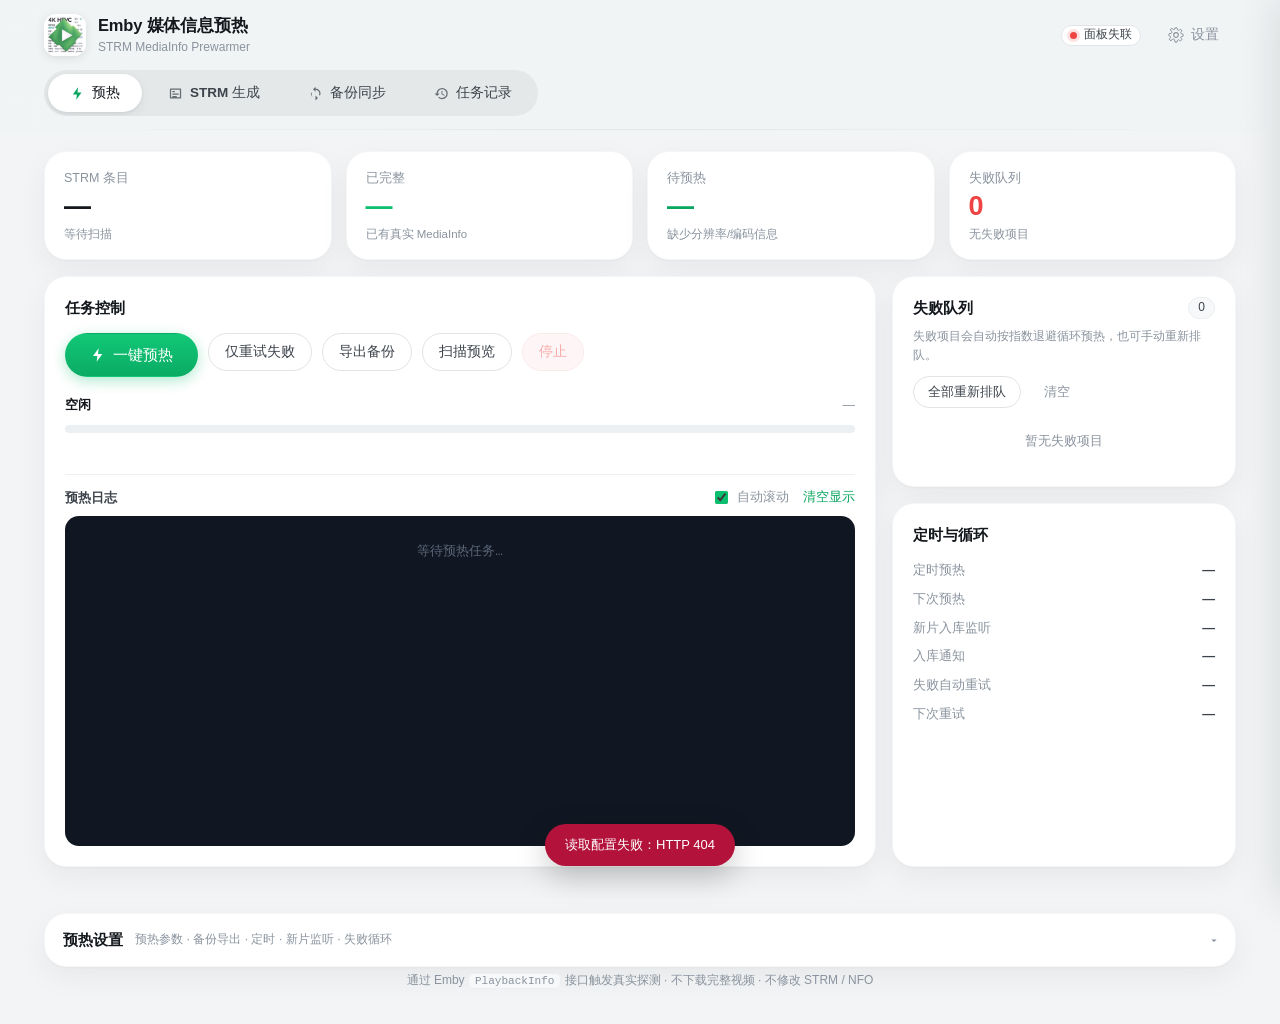
==== fpk/embyprewarm/app/prewarmer/web/index.html @ 79826093 "feat: STRM 生成按目录独立管理 v1.8.0 - 每个网盘目录一个独立任务：单独启用/停用、单独定时（支持一天多个时刻）、   单独手动生成，任务卡片式管理（新增/编辑/删除即时保存） - " ====
<!DOCTYPE html>
<html lang="zh-CN">
<head>
<meta charset="utf-8">
<meta name="viewport" content="width=device-width, initial-scale=1">
<title>Emby 媒体信息预热</title>
<link rel="icon" type="image/png" href="logo.png">
<link rel="stylesheet" href="style.css">
</head>
<body>

<header class="topbar">
  <div class="wrap topbar-inner">
    <div class="brand">
      <div class="logo"><img src="logo.png" alt="logo" draggable="false"></div>
      <div class="brand-text">
        <h1>Emby 媒体信息预热</h1>
        <p>STRM MediaInfo Prewarmer</p>
      </div>
    </div>
    <div class="top-actions">
      <span class="pill" id="pillConn"><i class="dot"></i><span id="connText">检测中</span></span>
      <button class="btn ghost icon-setting" id="btnOpenSettings" title="设置">
        <svg viewBox="0 0 24 24" class="ic"><path d="M12 15.5a3.5 3.5 0 100-7 3.5 3.5 0 000 7z" stroke="currentColor" stroke-width="1.7" fill="none"/><path d="M19.4 15a1.7 1.7 0 00.3 1.9l.1.1a2 2 0 11-2.8 2.8l-.1-.1a1.7 1.7 0 00-2.9 1.2V21a2 2 0 11-4 0v-.1A1.7 1.7 0 006 19.4l-.1.1a2 2 0 11-2.8-2.8l.1-.1A1.7 1.7 0 003 13.7H3a2 2 0 110-4h.1A1.7 1.7 0 004.6 6l-.1-.1a2 2 0 112.8-2.8l.1.1A1.7 1.7 0 0010 3.4V3a2 2 0 114 0v.1A1.7 1.7 0 0016.9 4.6l.1-.1a2 2 0 112.8 2.8l-.1.1a1.7 1.7 0 001.2 2.9H21a2 2 0 110 4h-.1a1.7 1.7 0 00-1.5 1z" stroke="currentColor" stroke-width="1.5" fill="none"/></svg>
        <span class="setting-text">设置</span>
      </button>
    </div>
  </div>
  <div class="wrap">
    <nav class="nav-tabs" id="navTabs">
      <a class="nav-tab active" data-page="prewarm" href="#prewarm">
        <svg viewBox="0 0 24 24" class="ic"><path d="M13 2L4.5 13.5H11l-1 8.5 8.5-11.5H12l1-8.5z" fill="currentColor"/></svg>
        预热
      </a>
      <a class="nav-tab" data-page="strm" href="#strm">
        <svg viewBox="0 0 24 24" class="ic"><path d="M4 4h16a1 1 0 011 1v14a1 1 0 01-1 1H4a1 1 0 01-1-1V5a1 1 0 011-1zm1 2v12h14V6H5zm2 2h4v2H7V8zm0 4h10v2H7v-2zm0 4h7v2H7v-2z" fill="currentColor"/></svg>
        STRM 生成
      </a>
      <a class="nav-tab" data-page="sync" href="#sync">
        <svg viewBox="0 0 24 24" class="ic"><path d="M12 4V1L8 5l4 4V6a6 6 0 015.7 7.9l1.5 1.5A8 8 0 0012 4zm0 15.9a6 6 0 01-5.7-7.9L4.8 10.5A8 8 0 0012 20v3l4-4-4-4v2.9z" fill="currentColor"/></svg>
        备份同步
      </a>
      <a class="nav-tab" data-page="history" href="#history">
        <svg viewBox="0 0 24 24" class="ic"><path d="M13 3a9 9 0 00-9 9H1l3.9 3.9L9 12H6a7 7 0 117 7 6.9 6.9 0 01-4.9-2l-1.4 1.4A8.9 8.9 0 0013 21a9 9 0 000-18zm-1 5v5l4.3 2.5.7-1.2-3.5-2.1V8H12z" fill="currentColor"/></svg>
        任务记录
        <span class="nav-badge" id="navFailBadge" hidden></span>
      </a>
    </nav>
  </div>
</header>

<main class="wrap">

  <!-- ============================================= 预热 -->
  <section class="page active" id="page-prewarm">
    <section class="stats">
      <div class="card stat">
        <span class="stat-label">STRM 条目</span>
        <strong class="stat-value" id="stTotal">—</strong>
        <span class="stat-hint" id="stTotalHint">等待扫描</span>
      </div>
      <div class="card stat">
        <span class="stat-label">已完整</span>
        <strong class="stat-value ok" id="stComplete">—</strong>
        <span class="stat-hint">已有真实 MediaInfo</span>
      </div>
      <div class="card stat">
        <span class="stat-label">待预热</span>
        <strong class="stat-value accent" id="stPending">—</strong>
        <span class="stat-hint">缺少分辨率/编码信息</span>
      </div>
      <div class="card stat">
        <span class="stat-label">失败队列</span>
        <strong class="stat-value danger" id="stFailed">0</strong>
        <span class="stat-hint" id="stFailedHint">无失败项目</span>
      </div>
    </section>

    <section class="layout">
      <div class="card panel main-panel">
        <div class="panel-head">
          <h2>任务控制</h2>
          <span class="muted" id="lastRunText"></span>
        </div>
        <div class="actions">
          <button class="btn primary lg" id="btnRun">
            <svg viewBox="0 0 24 24" class="ic"><path d="M13 2L4.5 13.5H11l-1 8.5 8.5-11.5H12l1-8.5z" fill="currentColor"/></svg>
            一键预热
          </button>
          <button class="btn" id="btnRetryFailed">仅重试失败</button>
          <button class="btn" id="btnExport" title="为已有 MediaInfo 但缺少 json 的条目补导出备份">导出备份</button>
          <button class="btn" id="btnScan">扫描预览</button>
          <button class="btn danger" id="btnStop" disabled>停止</button>
        </div>
        <div class="progress-block">
          <div class="progress-head">
            <span id="phaseText" class="phase">空闲</span>
            <span id="counterText" class="muted">—</span>
          </div>
          <div class="progress"><div class="progress-bar" id="progressBar"></div></div>
          <div class="progress-foot">
            <span class="muted" id="elapsedText"></span>
            <span class="muted" id="activeText"></span>
          </div>
        </div>
        <div class="live">
          <div class="live-head">
            <h3>预热日志</h3>
            <div class="live-tools">
              <label class="chk"><input type="checkbox" id="autoScroll" checked><span>自动滚动</span></label>
              <button class="link" id="btnClearLog">清空显示</button>
            </div>
          </div>
          <div class="log" id="log"></div>
        </div>
      </div>

      <aside class="side">
        <div class="card panel">
          <div class="panel-head">
            <h2>失败队列</h2>
            <span class="badge" id="failBadge">0</span>
          </div>
          <p class="panel-tip">失败项目会自动按指数退避循环预热，也可手动重新排队。</p>
          <div class="mini-actions">
            <button class="btn sm" id="btnRequeueAll">全部重新排队</button>
            <button class="btn sm ghost" id="btnClearFailures">清空</button>
          </div>
          <ul class="fail-list" id="failList">
            <li class="empty">暂无失败项目</li>
          </ul>
        </div>

        <div class="card panel">
          <div class="panel-head"><h2>定时与循环</h2></div>
          <ul class="kv">
            <li><span>定时预热</span><b id="kvSchedEnabled">—</b></li>
            <li><span>下次预热</span><b id="kvNextRun">—</b></li>
            <li><span>新片入库监听</span><b id="kvWatch">—</b></li>
            <li><span>入库通知</span><b id="kvHook">—</b></li>
            <li><span>失败自动重试</span><b id="kvRetryEnabled">—</b></li>
            <li><span>下次重试</span><b id="kvNextRetry">—</b></li>
          </ul>
        </div>
      </aside>
    </section>

    <!-- 预热设置（折叠面板） -->
    <details class="card panel settings-block" id="prewarmSettings">
      <summary>
        <span class="sum-title">预热设置</span>
        <span class="sum-hint">预热参数 · 备份导出 · 定时 · 新片监听 · 失败循环</span>
        <span class="sum-arrow">▾</span>
      </summary>
      <div class="settings-body">

        <div class="group">
          <h4>预热参数</h4>
          <div class="grid2">
            <label class="field"><span>并发数</span><input type="number" id="cfgConcurrency" min="1" max="8"></label>
            <label class="field"><span>项目间隔（秒）</span><input type="number" id="cfgDelay" step="0.5" min="0"></label>
            <label class="field"><span>单项重试次数</span><input type="number" id="cfgRetries" min="0" max="10"></label>
            <label class="field"><span>重试间隔（秒）</span><input type="number" id="cfgRetryDelay" min="0"></label>
            <label class="field"><span>单次上限（0=不限）</span><input type="number" id="cfgMaxItems" min="0"></label>
            <label class="field switch-field"><span>预热后校验</span><label class="switch"><input type="checkbox" id="cfgVerify"><i></i></label></label>
          </div>
        </div>

        <div class="group">
          <h4>媒体信息备份</h4>
          <label class="field switch-field"><span>预热完成后自动导出 mediainfo.json</span><label class="switch"><input type="checkbox" id="cfgExportEnabled"><i></i></label></label>
          <label class="field switch-field"><span>覆盖已存在的同名备份</span><label class="switch"><input type="checkbox" id="cfgExportOverwrite"><i></i></label></label>
          <em class="note">
            备份文件名 <code>{filename}-mediainfo.json</code>，与 .strm 同目录，
            格式与 StrmTool 兼容，可用于日后「恢复媒体信息」。STRM 换源时会自动覆盖旧备份。
          </em>
        </div>

        <div class="group">
          <h4>定时预热</h4>
          <label class="field switch-field"><span>启用定时预热</span><label class="switch"><input type="checkbox" id="cfgSchedEnabled"><i></i></label></label>
          <div class="grid2">
            <label class="field"><span>模式</span>
              <select id="cfgSchedMode">
                <option value="interval">固定间隔</option>
                <option value="daily">每天定时</option>
              </select>
            </label>
            <label class="field" id="wrapInterval"><span>间隔（分钟）</span><input type="number" id="cfgInterval" min="5"></label>
          </div>
          <div class="field hidden" id="wrapDaily">
            <span>执行时刻（可添加多个）</span>
            <div class="time-add">
              <input type="time" id="cfgDailyTime">
              <button class="btn sm" type="button" id="btnAddDailyTime">添加</button>
            </div>
            <div class="chips" id="dailyTimeChips"></div>
            <em>例如 03:30、12:00、22:00，到点各做一次增量预热。</em>
          </div>
          <em class="note">定时任务只做增量扫描：已有完整 MediaInfo 的项目会自动跳过。</em>
        </div>

        <div class="group">
          <h4>新片入库监听</h4>
          <label class="field switch-field"><span>新影片入库后自动预热</span><label class="switch"><input type="checkbox" id="cfgWatchEnabled"><i></i></label></label>
          <label class="field"><span>检测间隔（秒，最小 60）</span><input type="number" id="cfgWatchPoll" min="60"></label>
          <em class="note">按入库时间增量查询 Emby（不做全库扫描），发现新 STRM 影片立即预热；建议间隔 120–600 秒。</em>
        </div>

        <div class="group">
          <h4>入库通知（Webhook 唤醒）</h4>
          <label class="field switch-field"><span>收到 Emby 入库通知立即检测</span><label class="switch"><input type="checkbox" id="cfgHookEnabled"><i></i></label></label>
          <label class="field"><span>通知令牌 api_key（可留空）</span><input type="text" id="cfgHookToken" placeholder="留空表示不校验"></label>
          <em class="note">在 Emby「Webhooks」插件添加通用 Webhook，地址填
            <code>http://NAS的IP:8799/hook/emby?api_key=令牌</code>，事件勾选“新媒体已添加（library.new）”。通知到达后立即触发新片检测，无需等待轮询间隔。</em>
        </div>

        <div class="group">
          <h4>失败循环预热</h4>
          <label class="field switch-field"><span>本次运行内循环重试</span><label class="switch"><input type="checkbox" id="cfgLoopEnabled"><i></i></label></label>
          <div class="grid2">
            <label class="field"><span>循环轮数</span><input type="number" id="cfgRounds" min="0" max="10"></label>
            <label class="field"><span>轮间隔（秒）</span><input type="number" id="cfgRoundDelay" min="0"></label>
          </div>
          <label class="field switch-field"><span>后台自动重试失败队列</span><label class="switch"><input type="checkbox" id="cfgAutoRetry"><i></i></label></label>
          <div class="grid2">
            <label class="field"><span>重试间隔（秒）</span><input type="number" id="cfgRetryInterval" min="60"></label>
            <label class="field"><span>最多尝试（0=不限）</span><input type="number" id="cfgMaxAttempts" min="0"></label>
          </div>
        </div>

        <div class="group settings-actions">
          <button class="btn primary js-save-settings" type="button">保存预热设置</button>
        </div>

      </div>
    </details>
  </section>

  <!-- ============================================= STRM 生成 -->
  <section class="page" id="page-strm">
    <div class="sync-grid">
      <div class="card panel sync-main">
        <div class="panel-head">
          <h2>生成状态</h2>
          <span class="badge" id="strmBadge">—</span>
        </div>
        <div class="sync-hero">
          <div class="sync-num">
            <span class="sync-num-label">上次生成</span>
            <strong class="sync-num-value" id="strmLastText">—</strong>
            <span class="stat-hint" id="strmReasonText">尚未执行过生成</span>
          </div>
          <div class="sync-nums">
            <div class="sync-cell">
              <strong class="sync-count ok" id="strmCreated">—</strong>
              <span>新增</span>
            </div>
            <div class="sync-cell">
              <strong class="sync-count" id="strmUpdated">—</strong>
              <span>更新</span>
            </div>
            <div class="sync-cell">
              <strong class="sync-count" id="strmSkipped">—</strong>
              <span>跳过</span>
            </div>
            <div class="sync-cell">
              <strong class="sync-count danger" id="strmDeleted">—</strong>
              <span>删除</span>
            </div>
          </div>
        </div>
        <div class="sync-ops">
          <button class="btn primary lg" id="btnStrmNow">
            <svg viewBox="0 0 24 24" class="ic"><path d="M4 4h16a1 1 0 011 1v14a1 1 0 01-1 1H4a1 1 0 01-1-1V5a1 1 0 011-1zm1 2v12h14V6H5zm2 2h4v2H7V8zm0 4h10v2H7v-2zm0 4h7v2H7v-2z" fill="currentColor"/></svg>
            全部生成
          </button>
          <button class="btn" id="btnStrmSettings">生成设置</button>
          <button class="btn danger" id="btnStrmStop" disabled>停止</button>
        </div>
        <div class="sync-kv">
          <ul class="kv">
            <li><span>OpenList</span><b id="kvStrmSource">—</b></li>
            <li><span>STRM 前缀</span><b id="kvStrmPrefix">—</b></li>
            <li><span>启用任务</span><b id="kvStrmTasks">—</b></li>
            <li><span>下次生成</span><b id="kvStrmNext">—</b></li>
          </ul>
        </div>
        <div class="live">
          <div class="live-head">
            <h3>生成日志</h3>
            <div class="live-tools">
              <label class="chk"><input type="checkbox" id="autoScrollStrm" checked><span>自动滚动</span></label>
              <button class="link" id="btnClearStrmLog">清空显示</button>
            </div>
          </div>
          <div class="log" id="strmLog"></div>
        </div>
      </div>

      <aside class="side">
        <div class="card panel">
          <div class="panel-head"><h2>闭环链路</h2></div>
          <ul class="rule-list">
            <li><i>1</i>OpenList 网盘目录更新 → 本地按原结构生成 <code>.strm</code></li>
            <li><i>2</i>每个目录独立任务，可单独定时与手动生成</li>
            <li><i>3</i>Emby 扫描到新 strm 后发出<b>入库通知</b>（Webhooks library.new）</li>
            <li><i>4</i>收到通知立即增量预热，写入真实 MediaInfo</li>
            <li><i>5</i>预热后自动导出 <code>mediainfo.json</code> 并同步备份目录 B</li>
          </ul>
        </div>
        <div class="card panel">
          <div class="panel-head"><h2>任务概况</h2></div>
          <ul class="kv">
            <li><span>目录任务</span><b id="kvTaskTotal">0</b></li>
            <li><span>已启用</span><b id="kvTaskEnabled">0</b></li>
            <li><span>已设定时</span><b id="kvTaskSched">0</b></li>
            <li><span>排队中</span><b id="kvTaskQueued">0</b></li>
          </ul>
        </div>
      </aside>
    </div>

    <div class="card panel strm-tasks-panel">
      <div class="panel-head">
        <h2>生成任务</h2>
        <div class="head-tools">
          <span class="badge" id="strmTaskBadge">0</span>
          <button class="btn sm primary" id="btnAddStrmTask" type="button">＋ 添加目录</button>
        </div>
      </div>
      <p class="panel-hint">每个目录是一个独立任务：可单独启用、单独设置每天定时（支持多个时刻），并单独执行「增量」或「全量」生成。生成后不主动预热，由 Emby 入库通知触发。</p>
      <div class="strm-task-grid" id="strmTaskList">
        <div class="empty">尚未配置任务，点右上角「添加目录」</div>
      </div>
    </div>

    <!-- STRM 生成设置（折叠面板，任务本身在上方逐条管理） -->
    <details class="card panel settings-block" id="strmSettingsBlock">
      <summary>
        <span class="sum-title">生成设置</span>
        <span class="sum-hint">OpenList 连接 · STRM 前缀 · 扩展名</span>
        <span class="sum-arrow">▾</span>
      </summary>
      <div class="settings-body">

        <div class="group">
          <label class="field switch-field"><span>启用 STRM 生成</span><label class="switch"><input type="checkbox" id="cfgStrmEnabled"><i></i></label></label>

          <div class="grid2">
            <label class="field"><span>OpenList 地址</span><input type="text" id="cfgOlUrl" placeholder="http://127.0.0.1:5244"></label>
            <label class="field"><span>长期令牌（可选）</span><input type="password" id="cfgOlToken" placeholder="留空则用账号密码登录"></label>
            <label class="field"><span>账号</span><input type="text" id="cfgOlUser" placeholder="admin"></label>
            <label class="field"><span>密码</span><input type="password" id="cfgOlPass" placeholder="留空则不修改"></label>
          </div>
          <div class="test-row">
            <button class="btn sm" type="button" id="btnTestOpenlist">测试 OpenList 连接</button>
            <span class="test-result" id="openlistTestResult"></span>
          </div>
          <em class="note">令牌在 OpenList 后台「其他 → 令牌」生成；用账号密码时会自动登录换 token。先保存连接信息，再用任务里的「浏览」选择目录。</em>
        </div>

        <div class="group">
          <h4>STRM 内容与前缀</h4>
          <label class="field">
            <span>STRM 前缀</span>
            <input type="text" id="cfgStrmPrefix" placeholder="http://192.168.1.10:5244/d 或 /mnt/115">
            <em>实际写入 = 前缀 + 网盘完整路径（<code>/d/115/影视/…</code>）。用 rclone 挂载就填挂载根，如 <code>/mnt</code>；支持 <code>{path}</code> 占位符。</em>
          </label>
        </div>

        <div class="group">
          <h4>扩展名与附件</h4>
          <label class="field"><span>媒体扩展名（逗号分隔）</span><input type="text" id="cfgStrmExts"></label>
          <label class="field"><span>一并下载的附件扩展名（留空不下载）</span><input type="text" id="cfgStrmExtras"></label>
          <label class="field half"><span>附件大小上限（MB，0=不限）</span><input type="number" id="cfgStrmMaxMb" min="0"></label>
          <em class="note">附件只在本地缺失时下载，全量生成同样不会重复拉取图片字幕。</em>
        </div>

        <div class="group settings-actions">
          <button class="btn primary js-save-settings" type="button">保存生成设置</button>
        </div>

      </div>
    </details>
  </section>

  <!-- ============================================= 备份同步 -->
  <section class="page" id="page-sync">
    <div class="sync-grid">
      <div class="card panel sync-main">
        <div class="panel-head">
          <h2>同步状态</h2>
          <span class="badge" id="syncBadge">—</span>
        </div>
        <div class="sync-hero">
          <div class="sync-num">
            <span class="sync-num-label">上次同步</span>
            <strong class="sync-num-value" id="syncLastText">—</strong>
            <span class="stat-hint" id="syncReasonText">尚未执行过同步</span>
          </div>
          <div class="sync-nums">
            <div class="sync-cell">
              <strong class="sync-count ok" id="syncCopied">—</strong>
              <span>复制</span>
            </div>
            <div class="sync-cell">
              <strong class="sync-count" id="syncSkipped">—</strong>
              <span>跳过</span>
            </div>
            <div class="sync-cell">
              <strong class="sync-count danger" id="syncFailedN">—</strong>
              <span>失败</span>
            </div>
          </div>
        </div>
        <div class="sync-ops">
          <button class="btn primary lg" id="btnSyncNow">
            <svg viewBox="0 0 24 24" class="ic"><path d="M12 4V1L8 5l4 4V6a6 6 0 015.7 7.9l1.5 1.5A8 8 0 0012 4zm0 15.9a6 6 0 01-5.7-7.9L4.8 10.5A8 8 0 0012 20v3l4-4-4-4v2.9z" fill="currentColor"/></svg>
            立即同步
          </button>
          <button class="btn" id="btnSyncSettings">同步设置</button>
        </div>
        <div class="sync-kv">
          <ul class="kv">
            <li><span>下次定时同步</span><b id="kvSyncNext">—</b></li>
            <li><span>预热结束后自动同步</span><b id="kvSyncAfter">—</b></li>
            <li><span>同步内容</span><b id="kvSyncScope">—</b></li>
            <li><span>来源 → 目标</span><b id="kvSyncPath">—</b></li>
          </ul>
        </div>
        <div class="live">
          <div class="live-head">
            <h3>同步日志</h3>
            <div class="live-tools">
              <label class="chk"><input type="checkbox" id="autoScrollSync" checked><span>自动滚动</span></label>
              <button class="link" id="btnClearSyncLog">清空显示</button>
            </div>
          </div>
          <div class="log" id="syncLog"></div>
        </div>
      </div>

      <aside class="side">
        <div class="card panel">
          <div class="panel-head"><h2>同步规则</h2></div>
          <ul class="rule-list">
            <li><i>1</i>点击「立即同步」先对比两边目录，弹出同步明细确认后再执行</li>
            <li><i>2</i>B 中已存在相同文件 → <b>跳过</b>，不覆盖</li>
            <li><i>3</i>B 中不存在 → 按与 A 相同的目录结构<b>复制</b></li>
            <li><i>4</i>同步 <code>*-mediainfo.json</code>，可一并同步图片与字幕</li>
            <li><i>5</i>有实际复制（变动）时推送通知，无变动不打扰</li>
            <li><i>6</i>来源 A 留空时，自动使用媒体库映射后的本机路径</li>
          </ul>
        </div>
        <div class="card panel">
          <div class="panel-head"><h2>触发方式</h2></div>
          <ul class="kv">
            <li><span>预热结束后</span><b id="kvTrigAfter">—</b></li>
            <li><span>每天定时</span><b id="kvTrigSched">—</b></li>
            <li><span>手动</span><b>「立即同步」按钮</b></li>
          </ul>
        </div>
      </aside>
    </div>

    <!-- 同步设置（折叠面板） -->
    <details class="card panel settings-block" id="syncSettingsBlock">
      <summary>
        <span class="sum-title">同步设置</span>
        <span class="sum-hint">来源 / 目标目录 · 同步内容 · 触发方式</span>
        <span class="sum-arrow">▾</span>
      </summary>
      <div class="settings-body">
        <div class="group">
          <label class="field switch-field"><span>启用备份同步</span><label class="switch"><input type="checkbox" id="cfgSyncEnabled"><i></i></label></label>
          <label class="field">
            <span>来源目录 A（每行一个，留空使用媒体库本机路径）</span>
            <textarea id="cfgSyncSource" rows="2" placeholder="/vol2/1000/影视库/0strm/strm/"></textarea>
          </label>
          <label class="field">
            <span>目标目录 B</span>
            <input type="text" id="cfgSyncTarget" placeholder="/vol2/1000/mediainfo-backup/">
          </label>
          <div class="grid2">
            <label class="field switch-field"><span>一起同步图片</span><label class="switch"><input type="checkbox" id="cfgSyncImages"><i></i></label></label>
            <label class="field switch-field"><span>一起同步字幕</span><label class="switch"><input type="checkbox" id="cfgSyncSubs"><i></i></label></label>
            <label class="field switch-field"><span>预热结束后自动同步</span><label class="switch"><input type="checkbox" id="cfgSyncAfter"><i></i></label></label>
            <label class="field switch-field"><span>每天定时同步</span><label class="switch"><input type="checkbox" id="cfgSyncSched"><i></i></label></label>
          </div>
          <label class="field half"><span>定时同步时刻</span><input type="time" id="cfgSyncTime"></label>
          <em class="note">
            把 A 目录内 <code>*-mediainfo.json</code>（可选图片、字幕）按相同目录结构同步到 B：
            B 已存在的文件跳过，不存在的复制。手动同步会先展示明细，确认后才执行。
          </em>
        </div>
        <div class="group settings-actions">
          <button class="btn primary js-save-settings" type="button">保存同步设置</button>
        </div>
      </div>
    </details>
  </section>

  <!-- ============================================= 任务记录 -->
  <section class="page" id="page-history">
    <div class="card panel hist-panel">
      <div class="panel-head">
        <h2>全部任务记录</h2>
        <span class="muted" id="histTotalText"></span>
      </div>
      <div class="hist-table-wrap">
        <table class="hist-table">
          <thead>
            <tr>
              <th>开始时间</th><th>类型</th><th class="num">条目</th><th class="num">成功</th>
              <th class="num">失败</th><th class="num">备份</th><th class="num">时长</th><th>说明</th>
            </tr>
          </thead>
          <tbody id="histBody">
            <tr class="empty-row"><td colspan="8">暂无记录</td></tr>
          </tbody>
        </table>
      </div>
      <div class="hist-foot">
        <span class="muted">只保留最近 500 条记录</span>
        <button class="btn sm" id="btnHistRefresh">刷新</button>
      </div>
    </div>
  </section>

  <footer class="foot">
    通过 Emby <code>PlaybackInfo</code> 接口触发真实探测 · 不下载完整视频 · 不修改 STRM / NFO
  </footer>
</main>

<!-- ============================================= 同步预览弹窗 -->
<div class="modal-mask" id="syncModalMask" hidden>
  <div class="modal" role="dialog" aria-modal="true">
    <div class="modal-head">
      <h3>同步明细预览</h3>
      <button class="icon-btn" id="btnCloseSyncModal" aria-label="关闭">✕</button>
    </div>
    <div class="modal-sub" id="syncPlanSummary">正在对比两边目录…</div>
    <div class="modal-body" id="syncPlanList">
      <div class="empty">正在读取…</div>
    </div>
    <div class="modal-foot">
      <label class="chk" id="wrapPlanFilter"><input type="checkbox" id="planOnlyCopy"><span>只看将复制的文件</span></label>
      <div class="modal-btns">
        <button class="btn ghost" id="btnCancelSync">取消</button>
        <button class="btn primary" id="btnConfirmSync">确认同步</button>
      </div>
    </div>
  </div>
</div>

<!-- ============================================= STRM 生成预览弹窗 -->
<div class="modal-mask" id="strmModalMask" hidden>
  <div class="modal">
    <div class="modal-head">
      <h3 id="strmModalTitle">生成预览</h3>
      <button class="icon-btn" id="btnCloseStrmModal" aria-label="关闭">✕</button>
    </div>
    <div class="modal-tools">
      <div class="seg" id="strmPlanMode">
        <button type="button" data-mode="incremental">增量生成</button>
        <button type="button" data-mode="full">全量生成</button>
      </div>
      <span class="modal-scope" id="strmPlanScope">—</span>
    </div>
    <div class="modal-sub" id="strmPlanSummary">正在读取网盘目录…</div>
    <div class="modal-body" id="strmPlanList">
      <div class="empty">正在读取…</div>
    </div>
    <div class="modal-foot">
      <label class="chk"><input type="checkbox" id="strmOnlyChanged"><span>只看将生成/更新的</span></label>
      <div class="modal-btns">
        <button class="btn ghost" id="btnCancelStrm">取消</button>
        <button class="btn primary" id="btnConfirmStrm">确认生成</button>
      </div>
    </div>
  </div>
</div>

<!-- ============================================= 添加/编辑生成任务 -->
<div class="modal-mask" id="taskModalMask" hidden>
  <div class="modal wide">
    <div class="modal-head">
      <h3 id="taskModalTitle">添加生成目录</h3>
      <button class="icon-btn" id="btnCloseTaskModal" aria-label="关闭">✕</button>
    </div>
    <div class="modal-body">
      <label class="field">
        <span>任务名称（可选）</span>
        <input type="text" id="taskName" placeholder="留空则用目录名">
      </label>
      <label class="field">
        <span>网盘目录（OpenList）</span>
        <div class="input-row">
          <input type="text" id="taskRemote" placeholder="/115/影视/电影">
          <button class="btn sm" type="button" id="btnBrowseRemote">浏览…</button>
        </div>
        <em>点「浏览」直接从已连接的 OpenList 目录树里选，不用手打路径</em>
      </label>
      <label class="field">
        <span>本地目录</span>
        <input type="text" id="taskLocal" placeholder="/vol2/1000/strm/movie">
        <em>strm 会按网盘结构写到这里，例如 <code>电影/沙丘 (2024)/沙丘 (2024).strm</code></em>
      </label>
      <div class="grid2">
        <label class="field switch-field"><span>启用此任务</span><label class="switch"><input type="checkbox" id="taskEnabled" checked><i></i></label></label>
        <label class="field switch-field"><span>清理网盘已删除的 strm</span><label class="switch"><input type="checkbox" id="taskRebuild"><i></i></label></label>
      </div>
      <div class="field">
        <span>默认生成模式</span>
        <div class="seg" id="taskMode">
          <button type="button" data-mode="incremental">增量</button>
          <button type="button" data-mode="full">全量</button>
        </div>
        <em>增量只写新增/变化的文件；全量每次重写该目录下全部 strm（附件仍只补缺失）</em>
      </div>
      <div class="field">
        <label class="switch-field"><span>每天定时生成</span><label class="switch"><input type="checkbox" id="taskSched"><i></i></label></label>
        <div class="time-add">
          <input type="time" id="taskTime">
          <button class="btn sm" type="button" id="btnAddTaskTime">添加时刻</button>
        </div>
        <div class="chips" id="taskTimeChips"></div>
        <em>可添加多个时刻（如 02:30、14:00），到点按此任务的默认模式自动生成。</em>
      </div>
    </div>
    <div class="modal-foot">
      <span class="modal-hint">保存后立即写入配置</span>
      <div class="modal-btns">
        <button class="btn ghost" id="btnCancelTask">取消</button>
        <button class="btn primary" id="btnSaveTask">保存任务</button>
      </div>
    </div>
  </div>
</div>

<!-- ============================================= 网盘目录浏览 -->
<div class="modal-mask" id="browseModalMask" hidden>
  <div class="modal">
    <div class="modal-head">
      <h3>选择网盘目录</h3>
      <button class="icon-btn" id="btnCloseBrowse" aria-label="关闭">✕</button>
    </div>
    <div class="browse-path" id="browsePath">/</div>
    <div class="modal-body browse-list" id="browseList">
      <div class="empty">正在读取…</div>
    </div>
    <div class="modal-foot">
      <span class="modal-hint" id="browseHint"></span>
      <div class="modal-btns">
        <button class="btn ghost" id="btnBrowseCancel">取消</button>
        <button class="btn primary" id="btnBrowsePick">选择当前目录</button>
      </div>
    </div>
  </div>
</div>

<div class="drawer-mask" id="drawerMask"></div>
<aside class="drawer" id="drawer">
  <div class="drawer-head">
    <h2>公共设置</h2>
    <button class="icon-btn" id="btnCloseSettings" aria-label="关闭">✕</button>
  </div>
  <div class="drawer-body">

    <div class="group">
      <h4>Emby 连接</h4>
      <label class="field">
        <span>服务器地址</span>
        <input type="text" id="cfgUrl" placeholder="http://127.0.0.1:8096">
        <em>带不带 <code>/emby</code> 前缀都行，程序会自动探测</em>
      </label>
      <label class="field">
        <span>API Token</span>
        <input type="password" id="cfgToken" placeholder="留空表示不修改">
        <em>Emby 控制台 → 高级 → API 密钥</em>
      </label>
      <label class="field half">
        <span>请求超时（秒）</span>
        <input type="number" id="cfgTimeout" min="10" max="1800">
      </label>
      <div class="test-row">
        <button class="btn sm" id="btnTest">测试连接</button>
        <span class="test-result" id="testResult"></span>
      </div>
    </div>

    <div class="group">
      <h4>媒体库范围</h4>
      <label class="field">
        <span>媒体根目录（Emby 内部路径，每行一个）</span>
        <textarea id="cfgRoots" rows="4" placeholder="/data/media/movies/&#10;/data/media/tv/"></textarea>
        <em>必须填 Emby 容器里看到的路径，留空表示处理全部媒体库</em>
      </label>
      <label class="field">
        <span>路径映射（可选，每行 <code>Emby路径 = 本机路径</code>）</span>
        <textarea id="cfgMappings" rows="3" placeholder="/data/media/ = /vol1/1000/media/"></textarea>
        <em>用于读取 STRM 文件内容，识别"同名换源"；备份同步来源 A 留空时也用它定位本机路径</em>
      </label>
    </div>

    <div class="group">
      <h4>消息通知</h4>
      <label class="field"><span>PushPlus Token</span>
        <input type="text" id="cfgPushplus" placeholder="在 pushplus.plus 微信扫码获取，留空不启用">
      </label>
      <div class="test-row">
        <button class="btn sm" type="button" id="btnTestNotify">PushPlus 测试</button>
        <span class="test-result" id="notifyTestResult"></span>
      </div>
      <label class="field"><span>完成通知 Webhook（可选）</span><input type="text" id="cfgWebhook" placeholder="https://..."></label>
      <div class="test-row">
        <button class="btn sm" type="button" id="btnTestWebhook">Webhook 测试</button>
        <span class="test-result" id="webhookTestResult"></span>
      </div>
      <em class="note">预热与备份同步只在"实际有变动"的任务结束时推送（开始时间、持续时长、条目明细、成功/失败数量）；
        空扫描、纯导出备份、没有复制的同步不会推送。</em>
    </div>

    <div class="group">
      <h4>面板</h4>
      <div class="grid2">
        <label class="field"><span>监听端口</span><input type="number" id="cfgPort" min="1" max="65535"><em>修改后需重启服务</em></label>
        <label class="field"><span>访问密码</span><input type="password" id="cfgPassword" placeholder="留空表示不修改"></label>
      </div>
    </div>

  </div>
  <div class="drawer-foot">
    <button class="btn ghost" id="btnCancelSettings">取消</button>
    <button class="btn primary" id="btnSaveSettings">保存配置</button>
  </div>
</aside>

<div class="toast" id="toast"></div>

<script src="app.js"></script>
</body>
</html>
---- fpk/embyprewarm/app/prewarmer/web/style.css ----
/* Emby 媒体信息预热 —— Flyme 风格
   大圆角白卡 / 柔和留白 / 活力绿主色 / 胶囊导航 */

:root {
  --bg: #f2f4f5;
  --surface: #ffffff;
  --surface-2: #f6f8f9;
  --border: #eceff1;
  --border-strong: #e0e4e7;
  --text: #14181d;
  --text-2: #3d444c;
  --muted: #8a939e;
  --accent: #0bbf6e;
  --accent-deep: #09a65f;
  --accent-soft: #e5f8ee;
  --ok: #0bbf6e;
  --ok-soft: #e5f8ee;
  --warn: #d9840c;
  --warn-soft: #fdf3e2;
  --danger: #ef4444;
  --danger-soft: #feecec;
  --radius: 22px;
  --radius-sm: 14px;
  --shadow: 0 1px 2px rgba(16, 24, 32, .03), 0 10px 30px rgba(16, 24, 32, .05);
  --mono: ui-monospace, SFMono-Regular, "SF Mono", Menlo, Consolas, "Liberation Mono", monospace;
}

* { box-sizing: border-box; }

html, body {
  margin: 0;
  padding: 0;
  background: var(--bg);
  color: var(--text);
  font-family: -apple-system, BlinkMacSystemFont, "Segoe UI", "PingFang SC",
    "Hiragino Sans GB", "Microsoft YaHei", "Source Han Sans SC", sans-serif;
  font-size: 14px;
  line-height: 1.55;
  -webkit-font-smoothing: antialiased;
}

h1, h2, h3, h4 { margin: 0; font-weight: 600; }
p { margin: 0; }
ul { margin: 0; padding: 0; list-style: none; }
code { font-family: var(--mono); font-size: .92em; background: var(--surface-2); padding: 1px 6px; border-radius: 6px; border: 1px solid var(--border); }

.wrap { max-width: 1240px; margin: 0 auto; padding: 0 24px; }
.muted { color: var(--muted); font-size: 12.5px; }
.hidden { display: none !important; }

/* ---------------------------------------------------------------- 顶栏 */
.topbar {
  position: sticky;
  top: 0;
  z-index: 30;
  background: rgba(242, 244, 245, .86);
  backdrop-filter: saturate(180%) blur(16px);
  border-bottom: 1px solid transparent;
}
.topbar::after {
  content: "";
  position: absolute; left: 0; right: 0; bottom: 0;
  height: 1px;
  background: linear-gradient(90deg, transparent, rgba(16, 24, 32, .06), transparent);
}
.topbar-inner {
  display: flex;
  align-items: center;
  justify-content: space-between;
  gap: 16px;
  height: 70px;
}
.brand { display: flex; align-items: center; gap: 12px; min-width: 0; }
.logo {
  width: 42px; height: 42px;
  border-radius: 12px;
  overflow: hidden;
  box-shadow: 0 2px 8px rgba(16, 40, 28, .12);
  flex: 0 0 auto;
}
.logo img {
  width: 100%; height: 100%;
  object-fit: cover;
  display: block;
  user-select: none;
}
.brand-text h1 { font-size: 16.5px; letter-spacing: -.2px; }
.brand-text p { font-size: 12px; color: var(--muted); }

.top-actions { display: flex; align-items: center; gap: 10px; flex: 0 0 auto; }

/* ---------------------------------------------------------------- 导航 */
.nav-tabs {
  display: flex;
  gap: 4px;
  padding: 4px;
  width: max-content;
  max-width: 100%;
  margin-bottom: 14px;
  background: rgba(16, 24, 32, .05);
  border-radius: 999px;
  overflow-x: auto;
}
.nav-tab {
  position: relative;
  display: inline-flex; align-items: center; gap: 7px;
  height: 38px; padding: 0 22px;
  border-radius: 999px;
  color: var(--text-2);
  font-size: 13.5px; font-weight: 550;
  text-decoration: none;
  transition: all .18s ease;
  white-space: nowrap;
}
.nav-tab .ic { width: 15px; height: 15px; opacity: .75; }
.nav-tab:hover { color: var(--text); }
.nav-tab.active {
  background: var(--surface);
  color: var(--text);
  box-shadow: 0 1px 3px rgba(16, 24, 32, .08), 0 4px 12px rgba(16, 24, 32, .06);
}
.nav-tab.active .ic { color: var(--accent-deep); opacity: 1; }
.nav-badge {
  min-width: 17px; height: 17px; padding: 0 5px;
  border-radius: 999px;
  background: var(--danger);
  color: #fff;
  font-size: 10.5px; font-weight: 600;
  display: inline-grid; place-items: center;
  line-height: 1;
}
.nav-badge[hidden] { display: none; }

.pill {
  display: inline-flex; align-items: center; gap: 7px;
  height: 32px; padding: 0 13px;
  border-radius: 999px;
  background: var(--surface);
  border: 1px solid var(--border);
  font-size: 12.5px; color: var(--text-2);
  white-space: nowrap;
}
.pill .dot {
  width: 7px; height: 7px; border-radius: 50%;
  background: var(--muted);
  box-shadow: 0 0 0 3px rgba(138, 147, 158, .14);
}
.pill.is-ok .dot { background: var(--ok); box-shadow: 0 0 0 3px rgba(11, 191, 110, .16); }
.pill.is-bad .dot { background: var(--danger); box-shadow: 0 0 0 3px rgba(239, 68, 68, .16); }
.pill.is-busy .dot { background: var(--accent); box-shadow: 0 0 0 3px rgba(11, 191, 110, .18); animation: pulse 1.4s infinite; }
.pill.is-on { color: var(--accent-deep); border-color: #bfe9d4; background: var(--accent-soft); }

@keyframes pulse { 0%, 100% { opacity: 1; } 50% { opacity: .35; } }

/* ---------------------------------------------------------------- 按钮 */
.btn {
  display: inline-flex; align-items: center; justify-content: center; gap: 7px;
  height: 38px; padding: 0 16px;
  border-radius: 999px;
  border: 1px solid var(--border-strong);
  background: var(--surface);
  color: var(--text-2);
  font-size: 13.5px; font-weight: 500;
  font-family: inherit;
  cursor: pointer;
  transition: all .16s ease;
  white-space: nowrap;
}
.btn:hover:not(:disabled) { border-color: #cdd3d8; background: var(--surface-2); color: var(--text); }
.btn:active:not(:disabled) { transform: translateY(1px); }
.btn:disabled { opacity: .45; cursor: not-allowed; }
.btn .ic { width: 16px; height: 16px; }
.btn.primary {
  background: linear-gradient(180deg, #12c877, #0aab64);
  border-color: transparent;
  color: #fff;
  box-shadow: 0 4px 14px rgba(11, 191, 110, .32);
}
.btn.primary:hover:not(:disabled) { background: linear-gradient(180deg, #0fbe70, #09a05d); color: #fff; }
.btn.danger { color: var(--danger); border-color: #f6cfd0; background: var(--danger-soft); }
.btn.danger:hover:not(:disabled) { background: #fbdede; color: var(--danger); }
.btn.ghost { background: transparent; border-color: transparent; color: var(--muted); }
.btn.ghost:hover:not(:disabled) { background: var(--surface-2); border-color: var(--border); }
.btn.lg { height: 44px; padding: 0 24px; font-size: 14.5px; }
.btn.sm { height: 32px; padding: 0 14px; font-size: 12.5px; }
.icon-btn {
  width: 34px; height: 34px; border-radius: 999px;
  border: 1px solid var(--border); background: var(--surface);
  color: var(--muted); cursor: pointer; font-size: 13px;
}
.icon-btn:hover { background: var(--surface-2); color: var(--text); }
.link {
  background: none; border: none; padding: 0;
  color: var(--accent-deep); font-size: 12.5px; cursor: pointer; font-family: inherit;
}
.link:hover { text-decoration: underline; }

/* ---------------------------------------------------------------- 页面 */
.page { display: none; animation: pagein .24s ease; }
.page.active { display: block; }
@keyframes pagein {
  from { opacity: 0; transform: translateY(6px); }
  to { opacity: 1; transform: none; }
}

/* ---------------------------------------------------------------- 卡片 */
.card {
  background: var(--surface);
  border: 1px solid rgba(16, 24, 32, .04);
  border-radius: var(--radius);
  box-shadow: var(--shadow);
}

.stats {
  display: grid;
  grid-template-columns: repeat(4, minmax(0, 1fr));
  gap: 14px;
  margin: 20px 0 16px;
}
.stat { padding: 17px 19px 15px; display: flex; flex-direction: column; gap: 2px; }
.stat-label { font-size: 12.5px; color: var(--muted); }
.stat-value { font-size: 27px; font-weight: 700; letter-spacing: -.6px; line-height: 1.25; font-variant-numeric: tabular-nums; }
.stat-value.accent { color: var(--accent-deep); }
.stat-value.ok { color: var(--ok); }
.stat-value.danger { color: var(--danger); }
.stat-hint { font-size: 11.5px; color: var(--muted); }

.layout {
  display: grid;
  grid-template-columns: minmax(0, 1fr) 344px;
  gap: 16px;
  align-items: stretch;
  padding-bottom: 30px;
}

.panel { padding: 19px 20px 20px; }
.main-panel { display: flex; flex-direction: column; }
.panel-head {
  display: flex; align-items: center; justify-content: space-between;
  gap: 10px; margin-bottom: 14px;
}
.panel-head h2 { font-size: 15px; }
.panel-tip { font-size: 12px; color: var(--muted); margin: -6px 0 12px; }

.badge {
  min-width: 24px; height: 22px; padding: 0 9px;
  border-radius: 999px; background: var(--surface-2);
  border: 1px solid var(--border);
  display: inline-grid; place-items: center;
  font-size: 12px; color: var(--text-2); font-variant-numeric: tabular-nums;
}
.badge.has { background: var(--danger-soft); border-color: #f8d3d3; color: var(--danger); }
.badge.ok { background: var(--ok-soft); border-color: #bfe9d4; color: var(--accent-deep); }

/* ---------------------------------------------------------------- 任务区 */
.actions { display: flex; gap: 10px; flex-wrap: wrap; }

.progress-block { margin: 18px 0 16px; }
.progress-head {
  display: flex; align-items: baseline; justify-content: space-between;
  gap: 12px; margin-bottom: 9px;
}
.phase { font-size: 13px; font-weight: 600; color: var(--text); }
.phase.running::before {
  content: ""; display: inline-block;
  width: 7px; height: 7px; border-radius: 50%;
  background: var(--accent); margin-right: 7px; vertical-align: 1px;
  animation: pulse 1.2s infinite;
}
.progress {
  height: 8px; border-radius: 999px;
  background: #edf0f2; overflow: hidden;
}
.progress-bar {
  height: 100%; width: 0%;
  border-radius: 999px;
  background: linear-gradient(90deg, #14d47e, #0aa961);
  transition: width .35s ease;
}
.progress-foot { display: flex; justify-content: space-between; gap: 12px; margin-top: 7px; min-height: 18px; }
#activeText { overflow: hidden; text-overflow: ellipsis; white-space: nowrap; max-width: 55%; }

/* ---------------------------------------------------------------- 日志 */
.live { border-top: 1px solid var(--border); padding-top: 13px; flex: 1; display: flex; flex-direction: column; }
.live-head { display: flex; align-items: center; justify-content: space-between; margin-bottom: 8px; }
.live-head h3 { font-size: 13px; color: var(--text-2); }
.live-tools { display: flex; align-items: center; gap: 14px; }
.chk { display: inline-flex; align-items: center; gap: 6px; font-size: 12.5px; color: var(--muted); cursor: pointer; }
.chk input { accent-color: var(--accent); }

.log {
  flex: 1;
  min-height: 330px;
  overflow-y: auto;
  background: #101722;
  border-radius: var(--radius-sm);
  padding: 12px 14px;
  font-family: var(--mono);
  font-size: 12px; line-height: 1.72;
  color: #c8d2e2;
  scrollbar-width: thin;
  scrollbar-color: #39414f transparent;
}
.log::-webkit-scrollbar { width: 8px; }
.log::-webkit-scrollbar-thumb { background: #39414f; border-radius: 4px; }
.log .row { display: flex; gap: 8px; }
.log .ts { color: #5b6678; flex: 0 0 auto; }
.log .msg { word-break: break-all; white-space: pre-wrap; }
.log .row.ok .msg { color: #6ee7a0; }
.log .row.warn .msg { color: #f5c46b; }
.log .row.error .msg { color: #ff8fa3; }
.log .row.info .msg { color: #c8d2e2; }
.log .empty { color: #5b6678; }

/* 同步页日志略矮一点，与状态卡搭配 */
#syncLog { min-height: 240px; max-height: 340px; flex: none; }

/* ------------------------------------------------ 设置折叠块（页面内） */
.settings-block { margin-top: 16px; padding: 0; overflow: hidden; }
.settings-block > summary {
  list-style: none;
  display: flex; align-items: center; gap: 12px;
  padding: 15px 18px;
  cursor: pointer;
  user-select: none;
}
.settings-block > summary::-webkit-details-marker { display: none; }
.settings-block > summary:hover { background: color-mix(in srgb, var(--accent) 4%, transparent); }
.sum-title { font-size: 14.5px; font-weight: 700; color: var(--text); }
.sum-hint { flex: 1; font-size: 12.3px; color: var(--muted); overflow: hidden; text-overflow: ellipsis; white-space: nowrap; }
.sum-arrow { color: var(--muted); font-size: 12px; transition: transform .2s; }
.settings-block[open] .sum-arrow { transform: rotate(180deg); }
.settings-body { padding: 4px 18px 18px; border-top: 1px solid var(--border); }
.settings-body .group { padding-top: 14px; }
.settings-actions { display: flex; justify-content: flex-end; padding-top: 6px; }

/* ------------------------------------------------ 同步明细弹窗 */
.modal-mask {
  position: fixed; inset: 0; z-index: 90;
  background: rgba(10, 14, 20, .48);
  backdrop-filter: blur(3px);
  display: grid; place-items: center;
  opacity: 0; transition: opacity .18s;
}
/* hidden 属性必须生效，否则透明遮罩会挡住整页点击 */
.modal-mask[hidden] { display: none !important; }
.modal-mask.show { opacity: 1; }
.modal {
  width: min(680px, calc(100vw - 40px));
  max-height: min(76vh, 720px);
  display: flex; flex-direction: column;
  background: var(--surface);
  border-radius: var(--radius);
  box-shadow: 0 24px 64px rgba(0, 0, 0, .28);
  transform: translateY(10px); transition: transform .18s;
  overflow: hidden;
}
.modal-mask.show .modal { transform: translateY(0); }
.modal-head {
  display: flex; align-items: center; justify-content: space-between;
  padding: 16px 20px 8px;
}
.modal-head h3 { font-size: 16px; }
.modal-sub { padding: 0 20px 12px; font-size: 13px; color: var(--text-2); }
.modal-sub b { color: var(--accent-deep); }
.modal-sub .plan-copy { font-weight: 700; }
.modal-body { flex: 1; overflow-y: auto; padding: 0 20px 8px; min-height: 120px; }
.plan-item {
  display: flex; align-items: center; gap: 10px;
  padding: 6px 8px; border-radius: 9px;
  font-size: 12.6px;
}
.plan-item:nth-child(odd) { background: color-mix(in srgb, var(--text) 4%, transparent); }
.plan-tag {
  flex: 0 0 auto;
  font-size: 11px; font-weight: 600;
  padding: 1px 8px; border-radius: 999px;
}
.plan-tag.plan-copy { background: color-mix(in srgb, var(--accent) 16%, transparent); color: var(--accent-deep); }
.plan-tag.plan-skip { background: color-mix(in srgb, var(--muted) 16%, transparent); color: var(--muted); }
.plan-tag.plan-del { background: color-mix(in srgb, var(--danger) 14%, transparent); color: var(--danger); }
.modal-sub .plan-del { font-weight: 700; color: var(--danger); }

/* STRM 生成页：任务列表（网盘 → 本地） */
.strm-tasks li { align-items: center; }
.strm-tasks li b {
  max-width: 56%; overflow: hidden; text-overflow: ellipsis; white-space: nowrap;
  font-weight: 550; color: var(--text-2);
}
.plan-path { flex: 1; overflow: hidden; text-overflow: ellipsis; white-space: nowrap; color: var(--text-2); }
.plan-size { flex: 0 0 auto; color: var(--muted); font-variant-numeric: tabular-nums; }
.modal-foot {
  display: flex; align-items: center; justify-content: space-between; gap: 12px;
  padding: 12px 20px 16px;
  border-top: 1px solid var(--border);
}
.modal-btns { display: flex; gap: 10px; }

/* ---------------------------------------------------------------- 侧栏 */
.side { display: flex; flex-direction: column; gap: 16px; }
.side .panel:last-child { flex: 1; display: flex; flex-direction: column; }
.side .panel:last-child .history { flex: 1; }
.mini-actions { display: flex; gap: 8px; margin-bottom: 10px; }

.fail-list { max-height: 300px; overflow-y: auto; display: flex; flex-direction: column; gap: 8px; }
.fail-item {
  border: 1px solid var(--border);
  border-radius: var(--radius-sm);
  padding: 10px 11px;
  background: var(--surface-2);
}
.fail-item.dead { border-color: #f8d3d3; background: var(--danger-soft); }
.fail-title {
  display: flex; align-items: center; justify-content: space-between; gap: 8px;
  font-size: 12.8px; font-weight: 550; color: var(--text);
}
.fail-title .name { overflow: hidden; text-overflow: ellipsis; white-space: nowrap; }
.fail-meta { font-size: 11.5px; color: var(--muted); margin-top: 3px; display: flex; gap: 8px; flex-wrap: wrap; }
.fail-err { font-size: 11.5px; color: var(--danger); margin-top: 4px; word-break: break-all; }
.fail-ops { display: flex; gap: 9px; margin-top: 6px; }
.tiny {
  background: none; border: none; padding: 0;
  color: var(--muted); font-size: 11.5px; cursor: pointer; font-family: inherit;
}
.tiny:hover { text-decoration: underline; }
.tiny.accent { color: var(--accent-deep); font-weight: 550; }
.empty { color: var(--muted); font-size: 12.5px; text-align: center; padding: 14px 0; }

.kv { display: flex; flex-direction: column; gap: 9px; }
.kv li { display: flex; align-items: baseline; justify-content: space-between; gap: 10px; font-size: 12.8px; }
.kv li span { color: var(--muted); flex: 0 0 auto; }
.kv li b { font-weight: 550; color: var(--text-2); text-align: right; font-variant-numeric: tabular-nums; }
.kv li b.on { color: var(--ok); }
.kv li b.off { color: var(--muted); font-weight: 500; }

/* ---------------------------------------------------------------- 同步页 */
.sync-grid {
  display: grid;
  grid-template-columns: minmax(0, 1fr) 344px;
  gap: 16px;
  align-items: stretch;
  padding: 20px 0 30px;
}
.sync-main { display: flex; flex-direction: column; }
.sync-hero {
  display: flex; align-items: center; justify-content: space-between;
  gap: 24px; flex-wrap: wrap;
  padding: 16px 18px;
  border-radius: var(--radius-sm);
  background: linear-gradient(135deg, #f2fbf6, #eef7f2);
  border: 1px solid #e2f2e9;
  margin-bottom: 16px;
}
.sync-num { display: flex; flex-direction: column; gap: 2px; min-width: 0; }
.sync-num-label { font-size: 12px; color: var(--muted); }
.sync-num-value { font-size: 22px; font-weight: 700; letter-spacing: -.3px; font-variant-numeric: tabular-nums; }
.sync-nums { display: flex; gap: 26px; }
.sync-cell { display: flex; flex-direction: column; align-items: center; gap: 1px; }
.sync-cell span { font-size: 11.5px; color: var(--muted); }
.sync-count { font-size: 24px; font-weight: 700; font-variant-numeric: tabular-nums; color: var(--text); }
.sync-count.ok { color: var(--ok); }
.sync-count.danger { color: var(--danger); }
.sync-ops { display: flex; gap: 10px; align-items: center; margin-bottom: 16px; }
.sync-kv { border-top: 1px solid var(--border); padding-top: 14px; }
.sync-kv .kv li b { max-width: 70%; overflow: hidden; text-overflow: ellipsis; white-space: nowrap; }

.rule-list { display: flex; flex-direction: column; gap: 10px; }
.rule-list li {
  display: flex; gap: 10px; align-items: flex-start;
  font-size: 12.8px; color: var(--text-2);
  line-height: 1.5;
}
.rule-list li i {
  font-style: normal;
  width: 19px; height: 19px; flex: 0 0 auto;
  border-radius: 999px;
  background: var(--accent-soft);
  color: var(--accent-deep);
  font-size: 11px; font-weight: 600;
  display: inline-grid; place-items: center;
  margin-top: 1px;
}
.rule-list li b { color: var(--text); }

/* ---------------------------------------------------------------- 记录页 */
.hist-panel { margin: 20px 0 30px; display: flex; flex-direction: column; }
.hist-table-wrap { overflow-x: auto; flex: 1; }
.hist-table { width: 100%; border-collapse: collapse; font-size: 13px; }
.hist-table th {
  text-align: left; font-size: 11.5px; font-weight: 550; color: var(--muted);
  padding: 8px 10px; border-bottom: 1px solid var(--border);
  white-space: nowrap; letter-spacing: .3px;
}
.hist-table td {
  padding: 10px; border-bottom: 1px solid var(--border);
  color: var(--text-2); white-space: nowrap;
}
.hist-table tbody tr:last-child td { border-bottom: none; }
.hist-table tbody tr:hover td { background: var(--surface-2); }
.hist-table .num { text-align: right; font-variant-numeric: tabular-nums; }
.hist-table .td-mode { font-weight: 550; color: var(--text); }
.hist-table .td-fail { color: var(--danger); font-weight: 550; }
.hist-table .td-ok { color: var(--ok); font-weight: 550; }
.hist-table .td-note { max-width: 320px; overflow: hidden; text-overflow: ellipsis; }
.hist-table .empty-row td { text-align: center; color: var(--muted); padding: 34px 0; }
.hist-foot {
  display: flex; align-items: center; justify-content: space-between;
  padding-top: 13px; border-top: 1px solid var(--border); margin-top: 4px;
}

.foot {
  text-align: center; color: var(--muted);
  font-size: 12px; padding: 4px 0 34px;
}

/* ---------------------------------------------------------------- 抽屉 */
.drawer-mask {
  position: fixed; inset: 0; background: rgba(16, 20, 28, .32);
  opacity: 0; pointer-events: none; transition: opacity .2s ease; z-index: 40;
  backdrop-filter: blur(1px);
}
.drawer-mask.show { opacity: 1; pointer-events: auto; }
.drawer {
  position: fixed; top: 0; right: 0; bottom: 0; width: 480px; max-width: 94vw;
  background: var(--surface);
  border-left: 1px solid var(--border);
  z-index: 50;
  display: flex; flex-direction: column;
  transform: translateX(102%);
  transition: transform .26s cubic-bezier(.32, .72, 0, 1);
  box-shadow: -12px 0 40px rgba(20, 24, 31, .12);
}
.drawer.show { transform: translateX(0); }
.drawer-head {
  display: flex; align-items: center; justify-content: space-between;
  padding: 16px 20px; border-bottom: 1px solid var(--border);
}
.drawer-head h2 { font-size: 15px; }
.drawer-body { flex: 1; overflow-y: auto; padding: 6px 20px 24px; }
.drawer-foot {
  display: flex; justify-content: flex-end; gap: 10px;
  padding: 13px 20px; border-top: 1px solid var(--border);
  background: var(--surface-2);
}

.group { padding: 16px 0 6px; border-bottom: 1px solid var(--border); }
.group:last-child { border-bottom: none; }
.group h4 { font-size: 12.5px; color: var(--muted); letter-spacing: .3px; margin-bottom: 12px; text-transform: uppercase; }

.field { display: flex; flex-direction: column; gap: 6px; margin-bottom: 13px; }
.field > span { font-size: 12.5px; color: var(--text-2); font-weight: 500; }
.field em { font-size: 11.5px; color: var(--muted); font-style: normal; line-height: 1.45; }
.field input[type="text"], .field input[type="password"], .field input[type="number"],
.field input[type="time"], .field select, .field textarea {
  width: 100%;
  border: 1px solid var(--border-strong);
  border-radius: 12px;
  padding: 9px 12px;
  font-size: 13px;
  font-family: inherit;
  color: var(--text);
  background: var(--surface);
  transition: border-color .15s, box-shadow .15s;
}
.field textarea { resize: vertical; font-family: var(--mono); font-size: 12.5px; line-height: 1.6; }
.field input:focus, .field select:focus, .field textarea:focus {
  outline: none;
  border-color: var(--accent);
  box-shadow: 0 0 0 3px rgba(11, 191, 110, .14);
}
.grid2 { display: grid; grid-template-columns: 1fr 1fr; gap: 0 12px; }
.grid2 .field.half { max-width: none; }

.time-add { display: flex; gap: 8px; align-items: stretch; }
.time-add input[type="time"] { flex: 1; }
.time-add .btn { flex: 0 0 auto; height: auto; }
.chips { display: flex; flex-wrap: wrap; gap: 6px; margin-top: 8px; }
.chips .muted { font-size: 12px; }
.chip {
  display: inline-flex; align-items: center; gap: 5px;
  height: 26px; padding: 0 6px 0 11px;
  border-radius: 999px;
  background: var(--accent-soft);
  border: 1px solid #bfe9d4;
  color: var(--accent-deep);
  font-size: 12.5px; font-variant-numeric: tabular-nums;
}
.chip button {
  border: none; background: none; padding: 0;
  color: inherit; font-size: 14px; line-height: 1;
  cursor: pointer; opacity: .65;
}
.chip button:hover { opacity: 1; }
.switch-field { flex-direction: row; align-items: center; justify-content: space-between; gap: 12px; }
.switch-field > span { font-size: 13px; }

.switch { position: relative; display: inline-block; width: 42px; height: 24px; flex: 0 0 auto; }
.switch input { position: absolute; opacity: 0; width: 0; height: 0; }
.switch i {
  position: absolute; inset: 0; border-radius: 999px;
  background: #d9dee2; transition: background .18s; cursor: pointer;
}
.switch i::before {
  content: ""; position: absolute;
  width: 18px; height: 18px; left: 3px; top: 3px;
  border-radius: 50%; background: #fff;
  box-shadow: 0 1px 3px rgba(0, 0, 0, .18);
  transition: transform .18s;
}
.switch input:checked + i { background: var(--accent); }
.switch input:checked + i::before { transform: translateX(18px); }

.test-row { display: flex; align-items: center; gap: 12px; margin-bottom: 8px; }
.test-result { font-size: 12.5px; color: var(--muted); line-height: 1.5; }
.test-result.ok { color: var(--ok); }
.test-result.bad { color: var(--danger); }
.note { display: block; font-size: 11.5px; color: var(--muted); margin: -4px 0 10px; line-height: 1.5; }

/* ---------------------------------------------------------------- Toast */
.toast {
  position: fixed; left: 50%; bottom: 34px;
  transform: translate(-50%, 16px);
  background: #1b2130; color: #fff;
  padding: 11px 20px; border-radius: 999px;
  font-size: 13px; z-index: 90;
  opacity: 0; pointer-events: none;
  transition: all .22s ease;
  box-shadow: 0 10px 30px rgba(0, 0, 0, .22);
  max-width: 80vw;
}
.toast.show { opacity: 1; transform: translate(-50%, 0); }
.toast.bad { background: #b3123a; }

/* ---------------------------------------------------------------- 响应式 */
@media (max-width: 1080px) {
  .layout, .sync-grid { grid-template-columns: minmax(0, 1fr); }
  .side { display: grid; grid-template-columns: 1fr 1fr; }
}
@media (max-width: 780px) {
  .wrap { padding: 0 14px; }
  .stats { grid-template-columns: 1fr 1fr; }
  .side { grid-template-columns: 1fr; }
  .brand-text p { display: none; }
  .setting-text { display: none; }
  .nav-tab { padding: 0 16px; }
  .log { min-height: 260px; }
}


/* ---------------------------------------------------------- STRM 任务卡片 */
.strm-tasks-panel { margin-top: 16px; }
.head-tools { display: flex; align-items: center; gap: 10px; }
.panel-hint { font-size: 12.5px; color: var(--muted); margin: -4px 0 14px; }

.strm-task-grid {
  display: grid;
  grid-template-columns: repeat(auto-fill, minmax(360px, 1fr));
  gap: 14px;
}
.strm-task-card {
  border: 1px solid var(--border);
  border-radius: var(--radius-sm);
  background: var(--surface-2);
  padding: 14px 16px 12px;
  display: flex; flex-direction: column; gap: 10px;
  transition: border-color .16s, box-shadow .16s;
}
.strm-task-card:hover { border-color: var(--border-strong); box-shadow: 0 6px 18px rgba(16, 24, 32, .05); }
.strm-task-card.is-off { opacity: .62; }
.stc-head { display: flex; align-items: flex-start; justify-content: space-between; gap: 12px; }
.stc-title { display: flex; flex-wrap: wrap; align-items: center; gap: 6px; min-width: 0; }
.stc-title b {
  font-size: 14px; font-weight: 600; margin-right: 2px;
  max-width: 100%; overflow: hidden; text-overflow: ellipsis; white-space: nowrap;
}
.pill {
  display: inline-flex; align-items: center;
  height: 21px; padding: 0 8px; border-radius: 999px;
  font-size: 11.5px; line-height: 1; white-space: nowrap;
  border: 1px solid var(--border-strong); color: var(--text-2); background: var(--surface);
}
.pill-inc { color: var(--accent-deep); background: var(--accent-soft); border-color: #bfe9d4; }
.pill-full { color: #2b6cb0; background: #e8f1fb; border-color: #c6dcf5; }
.pill-sched { color: var(--text-2); background: var(--surface); font-variant-numeric: tabular-nums; }
.pill-off { color: var(--muted); background: transparent; border-style: dashed; }
.pill-warn { color: var(--warn); background: var(--warn-soft); border-color: #f3ddb9; }

.stc-paths { display: flex; flex-direction: column; gap: 4px; }
.stc-paths > div { display: flex; gap: 8px; align-items: baseline; min-width: 0; }
.stc-paths span { flex: 0 0 30px; font-size: 11.5px; color: var(--muted); }
.stc-paths code {
  flex: 1; min-width: 0; overflow: hidden; text-overflow: ellipsis; white-space: nowrap;
  background: var(--surface); padding: 3px 8px; font-size: 12px;
}
.stc-meta { display: flex; flex-wrap: wrap; gap: 4px 12px; font-size: 12px; color: var(--muted); min-height: 18px; }
.stc-next { color: var(--accent-deep); }
.stc-ops { display: flex; flex-wrap: wrap; gap: 8px; padding-top: 2px; }

/* 分段切换 */
.seg {
  display: inline-flex; padding: 3px; border-radius: 999px;
  background: var(--surface-2); border: 1px solid var(--border);
}
.seg button {
  border: none; background: transparent; padding: 5px 14px; border-radius: 999px;
  font-size: 12.5px; color: var(--text-2); cursor: pointer; transition: all .16s;
}
.seg button.active { background: var(--surface); color: var(--accent-deep); font-weight: 600; box-shadow: 0 1px 3px rgba(16, 24, 32, .08); }

.modal.wide { width: min(680px, 100%); }
.modal-tools { display: flex; align-items: center; justify-content: space-between; gap: 12px; padding: 0 20px 10px; }
.modal-scope { font-size: 12px; color: var(--muted); overflow: hidden; text-overflow: ellipsis; white-space: nowrap; }
.modal-hint { font-size: 12px; color: var(--muted); }
.plan-groups { margin-top: 6px; font-size: 12px; color: var(--muted); line-height: 1.7; }

.input-row { display: flex; gap: 8px; align-items: stretch; }
.input-row input { flex: 1; min-width: 0; }
.input-row .btn { flex: 0 0 auto; height: auto; }

/* 目录浏览 */
.browse-path {
  margin: 0 20px 10px; padding: 8px 12px;
  background: var(--surface-2); border: 1px solid var(--border); border-radius: 10px;
  font-family: var(--mono); font-size: 12.5px; color: var(--text-2);
  overflow: hidden; text-overflow: ellipsis; white-space: nowrap;
}
.browse-list { display: flex; flex-direction: column; gap: 2px; max-height: 46vh; }
.browse-item {
  display: flex; align-items: center; gap: 10px; width: 100%;
  border: none; background: transparent; text-align: left;
  padding: 9px 10px; border-radius: 10px; cursor: pointer;
  color: var(--text); font-size: 13px;
}
.browse-item:hover { background: var(--surface-2); }
.bi-ic { flex: 0 0 auto; font-size: 13px; opacity: .8; }
.bi-name { flex: 1; min-width: 0; overflow: hidden; text-overflow: ellipsis; white-space: nowrap; }
.bi-go { color: var(--muted); }
@media (max-width: 720px) {
  .strm-task-grid { grid-template-columns: 1fr; }
  .modal-tools { flex-wrap: wrap; }
}

@media (prefers-color-scheme: dark) {
  :root {
    --bg: #101418;
    --surface: #191e25;
    --surface-2: #20262e;
    --border: #28303a;
    --border-strong: #343e4a;
    --text: #e8edf2;
    --text-2: #c2ccdb;
    --muted: #8695ab;
    --accent-soft: #10331f;
    --ok-soft: #10331f;
    --warn-soft: #2b2214;
    --danger-soft: #2c1620;
    --shadow: 0 1px 2px rgba(0, 0, 0, .3), 0 10px 30px rgba(0, 0, 0, .25);
  }
  .topbar { background: rgba(16, 20, 24, .85); }
  .nav-tabs { background: rgba(255, 255, 255, .07); }
  .nav-tab.active { background: #262d36; }
  .progress { background: #232b38; }
  .sync-hero { background: linear-gradient(135deg, #14251c, #142019); border-color: #1d3527; }
  .switch i { background: #3a4454; }

  .pill-full { color: #9fc7f5; background: rgba(59, 130, 246, .18); border-color: rgba(59, 130, 246, .35); }
  .pill-inc { color: #5fe0a6; background: rgba(11, 191, 110, .16); border-color: rgba(11, 191, 110, .3); }
  .pill-warn { color: #f0b95e; background: rgba(217, 132, 12, .16); border-color: rgba(217, 132, 12, .32); }
  .chip { border-color: rgba(11, 191, 110, .32); }
}
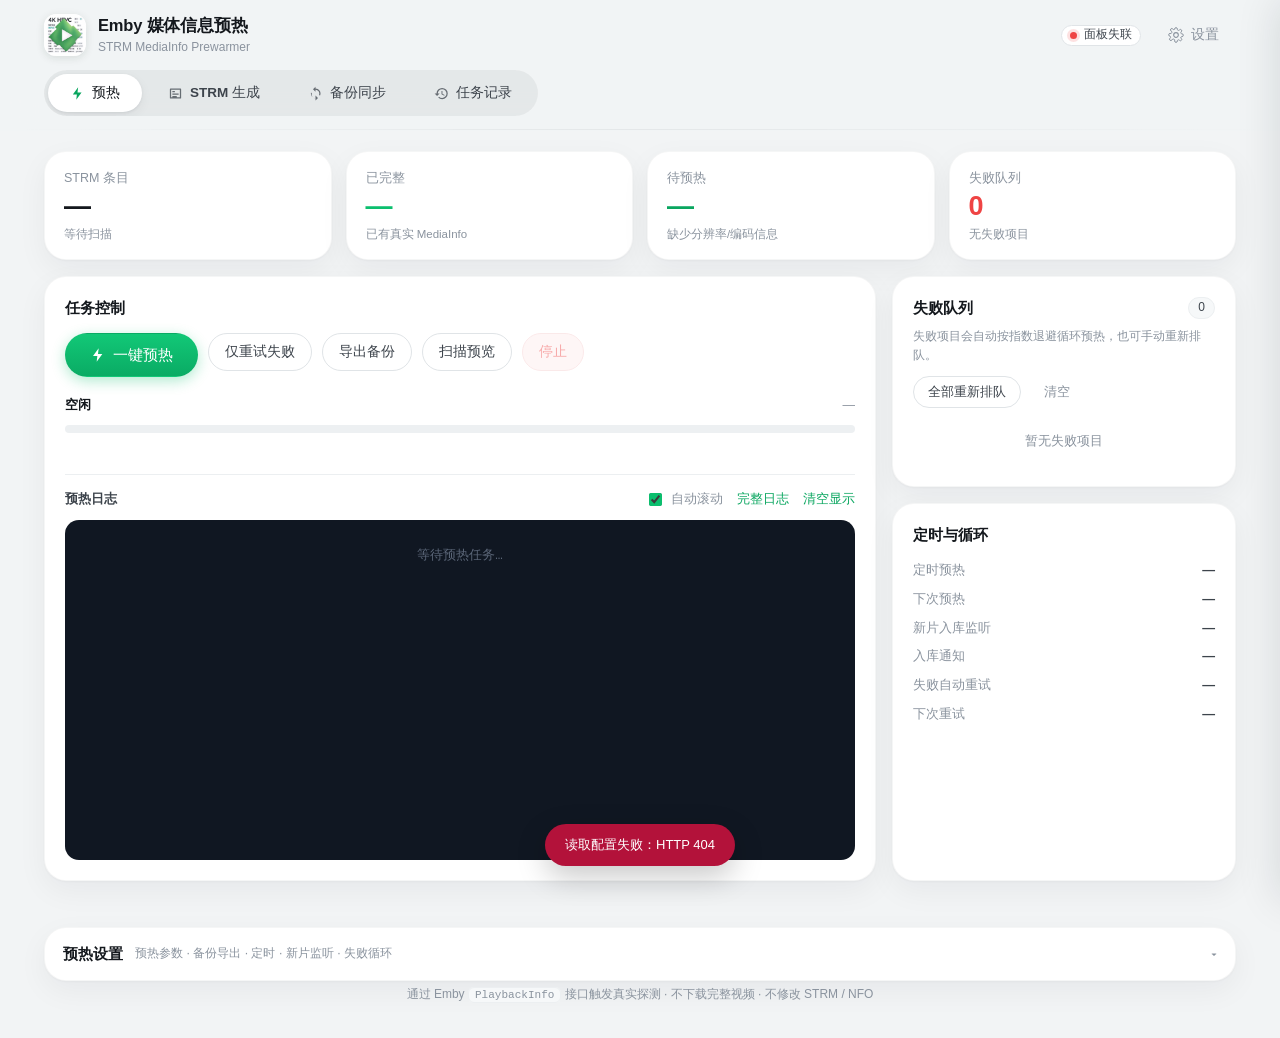
==== commit b4f5d33e: "feat: 日志体验优化 v1.9.7 - STRM 生成逐项日志只输出需执行的条目（新增/更新/迁移/删除/附件），跳过不再逐条显示 - 预热扫描移除「已检查 N 个」进度行，开始显示「正在检查媒体" ====
--- a/fpk/embyprewarm/app/prewarmer/web/index.html
+++ b/fpk/embyprewarm/app/prewarmer/web/index.html
@@ -108,6 +108,7 @@
             <h3>预热日志</h3>
             <div class="live-tools">
               <label class="chk"><input type="checkbox" id="autoScroll" checked><span>自动滚动</span></label>
+              <button class="link" data-viewlog="prewarm">完整日志</button>
               <button class="link" id="btnClearLog">清空显示</button>
             </div>
           </div>
@@ -291,6 +292,7 @@
             <h3>生成日志</h3>
             <div class="live-tools">
               <label class="chk"><input type="checkbox" id="autoScrollStrm" checked><span>自动滚动</span></label>
+              <button class="link" data-viewlog="strm">完整日志</button>
               <button class="link" id="btnClearStrmLog">清空显示</button>
             </div>
           </div>
@@ -329,7 +331,7 @@
           <button class="btn sm primary" id="btnAddStrmTask" type="button">＋ 添加目录</button>
         </div>
       </div>
-      <p class="panel-hint">每个目录是一个独立任务：可单独启用、单独设置每天定时（支持多个时刻），并单独执行「增量」或「全量」生成。生成后不主动预热，由 Emby 入库通知触发。</p>
+      <p class="panel-hint">每个目录是一个独立任务：可单独启用、单独设置每天定时（支持多个时刻），并单独执行「增量」或「全量」生成。增量只补本地缺失的 strm，已有文件不动；生成后不主动预热，由 Emby 入库通知触发。</p>
       <div class="strm-task-grid" id="strmTaskList">
         <div class="empty">尚未配置任务，点右上角「添加目录」</div>
       </div>
@@ -353,6 +355,7 @@
             <label class="field"><span>账号</span><input type="text" id="cfgOlUser" placeholder="admin"></label>
             <label class="field"><span>密码</span><input type="password" id="cfgOlPass" placeholder="留空则不修改"></label>
           </div>
+          <div class="field-warn" id="olTokenWarn" hidden></div>
           <div class="test-row">
             <button class="btn sm" type="button" id="btnTestOpenlist">测试 OpenList 连接</button>
             <span class="test-result" id="openlistTestResult"></span>
@@ -365,7 +368,7 @@
           <label class="field">
             <span>STRM 前缀</span>
             <input type="text" id="cfgStrmPrefix" placeholder="http://192.168.1.10:5244/d 或 /mnt/115">
-            <em>实际写入 = 前缀 + 网盘完整路径（<code>/d/115/影视/…</code>）。用 rclone 挂载就填挂载根，如 <code>/mnt</code>；支持 <code>{path}</code> 占位符。</em>
+            <em>实际写入 = 前缀 + 网盘完整路径（<code>/d/115/影视/…</code>）。只填 <code>IP:端口/d</code> 会自动补 <code>http://</code>；留空则用上面的 OpenList 地址 + <code>/d</code>。rclone 挂载填挂载根如 <code>/mnt</code>；支持 <code>{path}</code> 占位符。</em>
           </label>
         </div>
 
@@ -434,6 +437,7 @@
             <h3>同步日志</h3>
             <div class="live-tools">
               <label class="chk"><input type="checkbox" id="autoScrollSync" checked><span>自动滚动</span></label>
+              <button class="link" data-viewlog="sync">完整日志</button>
               <button class="link" id="btnClearSyncLog">清空显示</button>
             </div>
           </div>
@@ -603,10 +607,14 @@
         <em>点「浏览」直接从已连接的 OpenList 目录树里选，不用手打路径</em>
       </label>
       <label class="field">
-        <span>本地目录</span>
-        <input type="text" id="taskLocal" placeholder="/vol2/1000/strm/movie">
-        <em>strm 会按网盘结构写到这里，例如 <code>电影/沙丘 (2024)/沙丘 (2024).strm</code></em>
-      </label>
+        <span>本地根目录</span>
+        <input type="text" id="taskLocal" placeholder="/vol2/1000/影视库/Ostrm/strm">
+        <em>按网盘完整路径镜像，多个任务可以共用一个根。目录结构与网盘完全一致。</em>
+      </label>
+      <div class="path-preview" id="taskLocalPreview" hidden>
+        <span>实际输出</span>
+        <code id="taskLocalPreviewPath">—</code>
+      </div>
       <div class="grid2">
         <label class="field switch-field"><span>启用此任务</span><label class="switch"><input type="checkbox" id="taskEnabled" checked><i></i></label></label>
         <label class="field switch-field"><span>清理网盘已删除的 strm</span><label class="switch"><input type="checkbox" id="taskRebuild"><i></i></label></label>
@@ -617,7 +625,7 @@
           <button type="button" data-mode="incremental">增量</button>
           <button type="button" data-mode="full">全量</button>
         </div>
-        <em>增量只写新增/变化的文件；全量每次重写该目录下全部 strm（附件仍只补缺失）</em>
+        <em>增量会对比网盘与本地目标目录：本地已有该 strm 就跳过，缺的才生成；全量则整目录重写一遍（改前缀后用全量）。附件始终只补缺失。</em>
       </div>
       <div class="field">
         <label class="switch-field"><span>每天定时生成</span><label class="switch"><input type="checkbox" id="taskSched"><i></i></label></label>
@@ -680,6 +688,7 @@
         <input type="password" id="cfgToken" placeholder="留空表示不修改">
         <em>Emby 控制台 → 高级 → API 密钥</em>
       </label>
+      <div class="field-warn" id="embyTokenWarn" hidden></div>
       <label class="field half">
         <span>请求超时（秒）</span>
         <input type="number" id="cfgTimeout" min="10" max="1800">
@@ -709,6 +718,7 @@
       <label class="field"><span>PushPlus Token</span>
         <input type="text" id="cfgPushplus" placeholder="在 pushplus.plus 微信扫码获取，留空不启用">
       </label>
+      <div class="field-warn" id="pushplusWarn" hidden></div>
       <div class="test-row">
         <button class="btn sm" type="button" id="btnTestNotify">PushPlus 测试</button>
         <span class="test-result" id="notifyTestResult"></span>
@@ -728,6 +738,9 @@
         <label class="field"><span>监听端口</span><input type="number" id="cfgPort" min="1" max="65535"><em>修改后需重启服务</em></label>
         <label class="field"><span>访问密码</span><input type="password" id="cfgPassword" placeholder="留空表示不修改"></label>
       </div>
+      <div class="grid2">
+        <label class="field"><span>日志保留天数</span><input type="number" id="cfgLogRetention" min="0" max="365"><em>0 表示永久保留，到期自动清除</em></label>
+      </div>
     </div>
 
   </div>
@@ -737,6 +750,25 @@
   </div>
 </aside>
 
+<div class="modal-mask" id="logModalMask" hidden>
+  <div class="modal modal-log">
+    <div class="modal-head">
+      <h3>完整日志<span id="logModalTitle"></span></h3>
+      <button class="icon-btn" id="btnCloseLog" aria-label="关闭">✕</button>
+    </div>
+    <div class="modal-body log-viewer-bar">
+      <label class="field-inline"><span>日期</span>
+        <select id="logDateSel" class="sel"></select>
+      </label>
+      <label class="chk"><input type="checkbox" id="logFilterChannel" checked><span>仅当前通道</span></label>
+      <span class="log-viewer-meta" id="logViewerMeta"></span>
+    </div>
+    <div class="modal-body">
+      <pre class="log-viewer" id="logViewer"><div class="empty">正在读取…</div></pre>
+    </div>
+  </div>
+</div>
+
 <div class="toast" id="toast"></div>
 
 <script src="app.js"></script>
--- a/fpk/embyprewarm/app/prewarmer/web/style.css
+++ b/fpk/embyprewarm/app/prewarmer/web/style.css
@@ -281,17 +281,31 @@
 #activeText { overflow: hidden; text-overflow: ellipsis; white-space: nowrap; max-width: 55%; }
 
 /* ---------------------------------------------------------------- 日志 */
-.live { border-top: 1px solid var(--border); padding-top: 13px; flex: 1; display: flex; flex-direction: column; }
-.live-head { display: flex; align-items: center; justify-content: space-between; margin-bottom: 8px; }
+.live {
+  border-top: 1px solid var(--border);
+  padding-top: 13px;
+  /* 贴在卡片底部：左右两栏高度不一致时，日志块与右栏底边保持齐平 */
+  margin-top: auto;
+  flex: 0 0 auto;
+  display: flex; flex-direction: column;
+}
+.live-head {
+  display: flex; align-items: center; justify-content: space-between;
+  gap: 12px; margin-bottom: 8px; min-height: 24px;
+}
 .live-head h3 { font-size: 13px; color: var(--text-2); }
 .live-tools { display: flex; align-items: center; gap: 14px; }
 .chk { display: inline-flex; align-items: center; gap: 6px; font-size: 12.5px; color: var(--muted); cursor: pointer; }
 .chk input { accent-color: var(--accent); }
 
+/* 日志窗口固定高度、内部滚动：内容再多也不撑高卡片 */
 .log {
-  flex: 1;
-  min-height: 330px;
+  flex: 0 0 auto;
+  height: 340px;
+  min-height: 0;
+  max-height: 340px;
   overflow-y: auto;
+  overscroll-behavior: contain;
   background: #101722;
   border-radius: var(--radius-sm);
   padding: 12px 14px;
@@ -312,8 +326,8 @@
 .log .row.info .msg { color: #c8d2e2; }
 .log .empty { color: #5b6678; }
 
-/* 同步页日志略矮一点，与状态卡搭配 */
-#syncLog { min-height: 240px; max-height: 340px; flex: none; }
+/* 三个页面的日志窗口同尺寸，切换页面时不跳动 */
+#syncLog, #strmLog { height: 340px; max-height: 340px; min-height: 0; flex: none; }
 
 /* ------------------------------------------------ 设置折叠块（页面内） */
 .settings-block { margin-top: 16px; padding: 0; overflow: hidden; }
@@ -389,6 +403,21 @@
 }
 .plan-path { flex: 1; overflow: hidden; text-overflow: ellipsis; white-space: nowrap; color: var(--text-2); }
 .plan-size { flex: 0 0 auto; color: var(--muted); font-variant-numeric: tabular-nums; }
+
+/* 增量判为「更新」时，列出本地内容与本次要写入的内容，差异一目了然 */
+.plan-item.has-diff { flex-wrap: wrap; align-items: flex-start; }
+.plan-diff {
+  flex: 1 0 100%;
+  display: grid; grid-template-columns: auto 1fr; gap: 2px 8px;
+  margin: 4px 0 2px 0;
+  font-size: 11.5px; line-height: 1.5;
+}
+.plan-diff span { color: var(--muted); white-space: nowrap; }
+.plan-diff code {
+  font-family: ui-monospace, Menlo, Consolas, monospace;
+  font-size: 11px; color: var(--text-2);
+  overflow: hidden; text-overflow: ellipsis; white-space: nowrap;
+}
 .modal-foot {
   display: flex; align-items: center; justify-content: space-between; gap: 12px;
   padding: 12px 20px 16px;
@@ -615,6 +644,16 @@
 .test-result.ok { color: var(--ok); }
 .test-result.bad { color: var(--danger); }
 .note { display: block; font-size: 11.5px; color: var(--muted); margin: -4px 0 10px; line-height: 1.5; }
+/* 密钥被误存为打码值时的警示条 */
+.field-warn {
+  display: flex; align-items: flex-start; gap: 6px;
+  font-size: 12px; line-height: 1.55;
+  color: var(--danger);
+  background: color-mix(in srgb, var(--danger) 10%, transparent);
+  border: 1px solid color-mix(in srgb, var(--danger) 32%, transparent);
+  border-radius: 8px; padding: 8px 10px; margin: -2px 0 10px;
+}
+.field-warn[hidden] { display: none !important; }
 
 /* ---------------------------------------------------------------- Toast */
 .toast {
@@ -643,7 +682,7 @@
   .brand-text p { display: none; }
   .setting-text { display: none; }
   .nav-tab { padding: 0 16px; }
-  .log { min-height: 260px; }
+  .log, #syncLog, #strmLog { height: 260px; max-height: 260px; }
 }
 
 
@@ -708,6 +747,26 @@
 .seg button.active { background: var(--surface); color: var(--accent-deep); font-weight: 600; box-shadow: 0 1px 3px rgba(16, 24, 32, .08); }
 
 .modal.wide { width: min(680px, 100%); }
+/* 完整日志查看器：固定高度、内部滚动，避免长日志撑爆对话框 */
+.modal-log { width: min(860px, calc(100vw - 40px)); max-height: min(82vh, 760px); }
+.log-viewer-bar {
+  display: flex; align-items: center; gap: 16px; flex-wrap: wrap;
+  padding: 10px 20px; border-bottom: 1px solid var(--border);
+  position: sticky; top: 0; background: var(--surface); z-index: 1;
+}
+.field-inline { display: inline-flex; align-items: center; gap: 6px; font-size: 13px; color: var(--text-2); }
+.field-inline .sel {
+  padding: 4px 8px; border-radius: var(--radius-sm); border: 1px solid var(--border);
+  background: var(--surface-2); color: var(--text); font-size: 13px;
+}
+.log-viewer-meta { margin-left: auto; font-size: 12px; color: var(--muted); }
+.log-viewer {
+  margin: 0; padding: 14px 20px; flex: 1; overflow: auto; min-height: 200px;
+  font-family: var(--mono); font-size: 12px; line-height: 1.7; color: var(--text-2);
+  white-space: pre-wrap; word-break: break-all; background: var(--surface);
+  scrollbar-width: thin; scrollbar-color: var(--border) transparent;
+}
+.log-viewer .empty { color: var(--muted); padding: 24px 0; text-align: center; }
 .modal-tools { display: flex; align-items: center; justify-content: space-between; gap: 12px; padding: 0 20px 10px; }
 .modal-scope { font-size: 12px; color: var(--muted); overflow: hidden; text-overflow: ellipsis; white-space: nowrap; }
 .modal-hint { font-size: 12px; color: var(--muted); }
@@ -768,3 +827,19 @@
   .pill-warn { color: #f0b95e; background: rgba(217, 132, 12, .16); border-color: rgba(217, 132, 12, .32); }
   .chip { border-color: rgba(11, 191, 110, .32); }
 }
+
+/* ---------------------------------------------------------- 路径预览（任务弹窗） */
+.path-preview {
+  display: flex; align-items: baseline; gap: 8px;
+  margin: -2px 0 12px; padding: 8px 10px;
+  border-radius: 8px;
+  background: var(--bg);
+  border: 1px dashed var(--border-strong);
+  font-size: 12px;
+}
+.path-preview[hidden] { display: none !important; }
+.path-preview span { color: var(--muted); white-space: nowrap; }
+.path-preview code {
+  font-family: ui-monospace, Menlo, Consolas, monospace;
+  font-size: 11.5px; word-break: break-all; line-height: 1.5;
+}
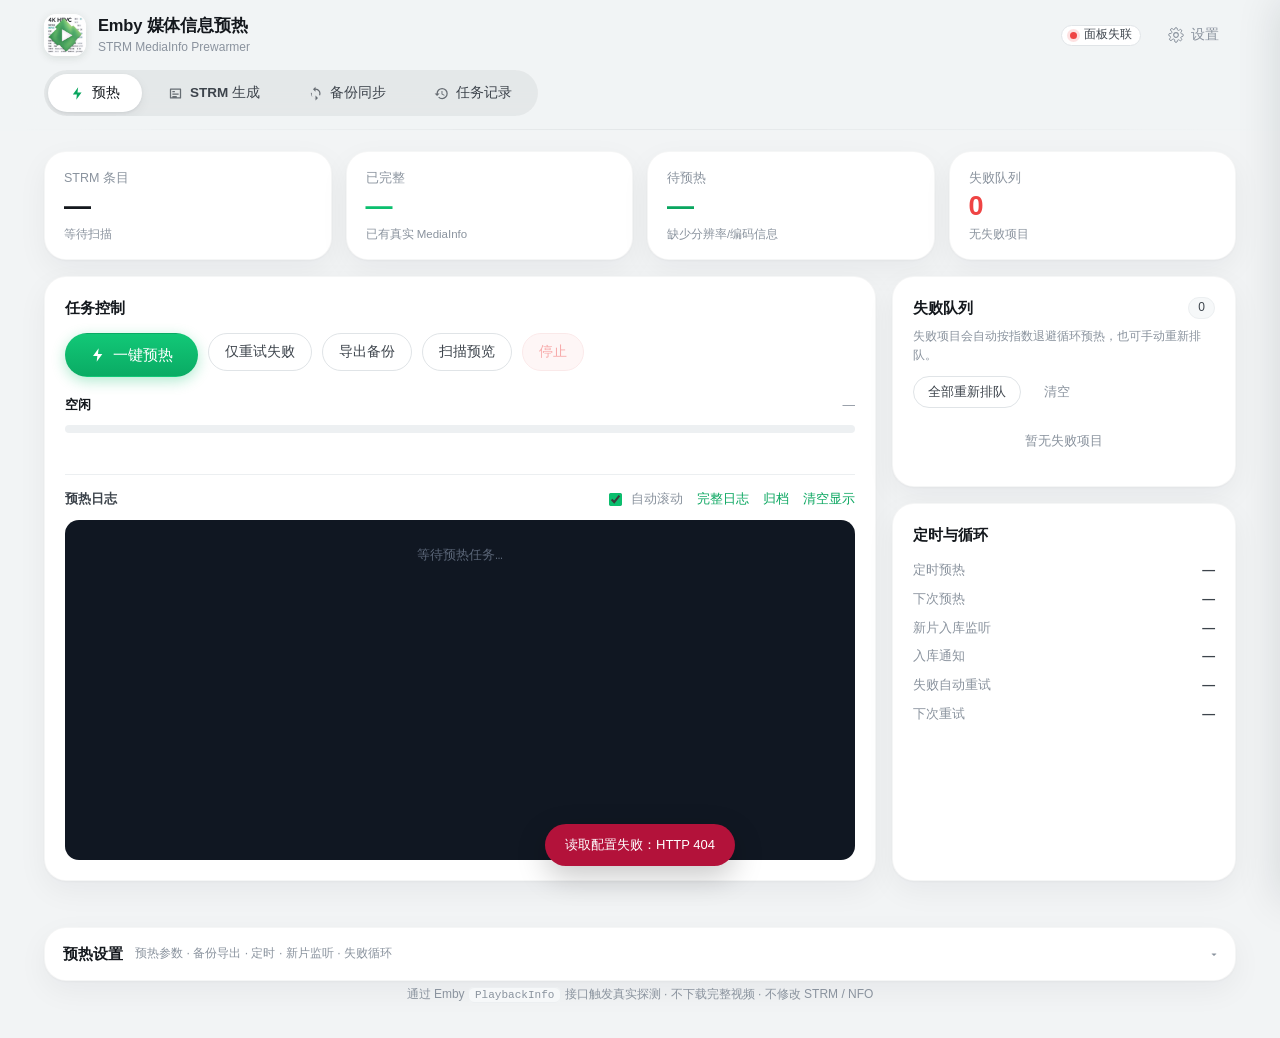
==== commit b6099dff: "fix: 1.9.8 修复日志窗口滚轮失效与「完整/收纳」切换" ====
--- a/fpk/embyprewarm/app/prewarmer/web/index.html
+++ b/fpk/embyprewarm/app/prewarmer/web/index.html
@@ -108,7 +108,8 @@
             <h3>预热日志</h3>
             <div class="live-tools">
               <label class="chk"><input type="checkbox" id="autoScroll" checked><span>自动滚动</span></label>
-              <button class="link" data-viewlog="prewarm">完整日志</button>
+              <button class="link" data-togglelog="prewarm">完整日志</button>
+              <button class="link" data-viewlog="prewarm">归档</button>
               <button class="link" id="btnClearLog">清空显示</button>
             </div>
           </div>
@@ -292,7 +293,8 @@
             <h3>生成日志</h3>
             <div class="live-tools">
               <label class="chk"><input type="checkbox" id="autoScrollStrm" checked><span>自动滚动</span></label>
-              <button class="link" data-viewlog="strm">完整日志</button>
+              <button class="link" data-togglelog="strm">完整日志</button>
+              <button class="link" data-viewlog="strm">归档</button>
               <button class="link" id="btnClearStrmLog">清空显示</button>
             </div>
           </div>
@@ -437,7 +439,8 @@
             <h3>同步日志</h3>
             <div class="live-tools">
               <label class="chk"><input type="checkbox" id="autoScrollSync" checked><span>自动滚动</span></label>
-              <button class="link" data-viewlog="sync">完整日志</button>
+              <button class="link" data-togglelog="sync">完整日志</button>
+              <button class="link" data-viewlog="sync">归档</button>
               <button class="link" id="btnClearSyncLog">清空显示</button>
             </div>
           </div>
@@ -753,7 +756,7 @@
 <div class="modal-mask" id="logModalMask" hidden>
   <div class="modal modal-log">
     <div class="modal-head">
-      <h3>完整日志<span id="logModalTitle"></span></h3>
+      <h3>归档日志<span id="logModalTitle"></span></h3>
       <button class="icon-btn" id="btnCloseLog" aria-label="关闭">✕</button>
     </div>
     <div class="modal-body log-viewer-bar">
--- a/fpk/embyprewarm/app/prewarmer/web/style.css
+++ b/fpk/embyprewarm/app/prewarmer/web/style.css
@@ -305,7 +305,6 @@
   min-height: 0;
   max-height: 340px;
   overflow-y: auto;
-  overscroll-behavior: contain;
   background: #101722;
   border-radius: var(--radius-sm);
   padding: 12px 14px;
@@ -314,6 +313,11 @@
   color: #c8d2e2;
   scrollbar-width: thin;
   scrollbar-color: #39414f transparent;
+}
+/* 完整模式：展开成可滚动的全量视图，鼠标滚轮可顺畅翻看全部会话日志 */
+.log.expanded {
+  height: min(60vh, 540px);
+  max-height: min(60vh, 540px);
 }
 .log::-webkit-scrollbar { width: 8px; }
 .log::-webkit-scrollbar-thumb { background: #39414f; border-radius: 4px; }
@@ -683,6 +687,7 @@
   .setting-text { display: none; }
   .nav-tab { padding: 0 16px; }
   .log, #syncLog, #strmLog { height: 260px; max-height: 260px; }
+  .log.expanded, #syncLog.expanded, #strmLog.expanded { height: min(60vh, 540px); max-height: min(60vh, 540px); }
 }
 
 
